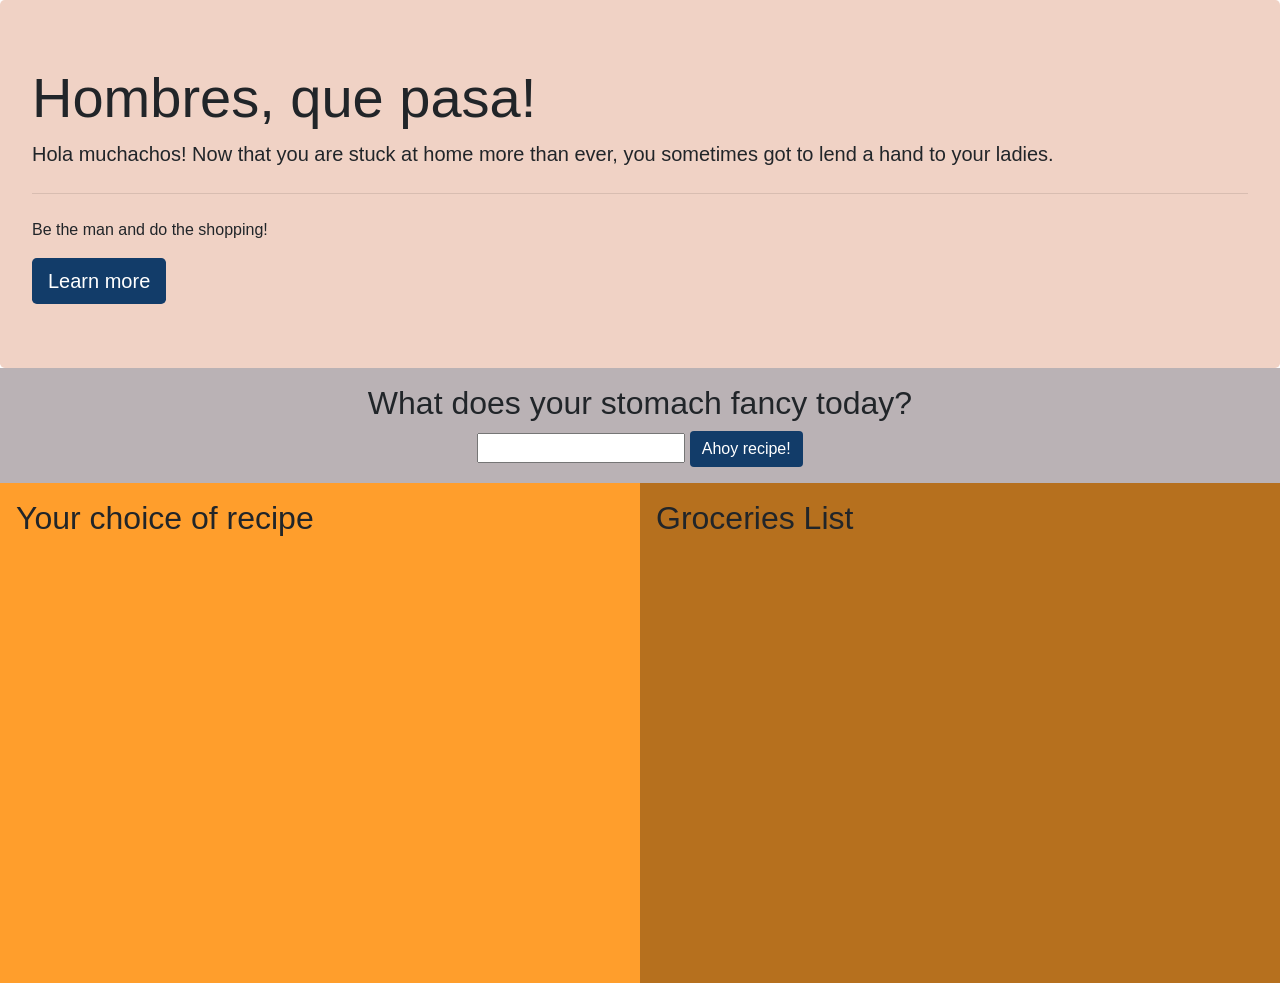
==== project1/index.html @ 80e6ca3a "started new branch" ====
<!DOCTYPE html>
    <head>
        <meta charset="utf-8">
        <meta http-equiv="X-UA-Compatible" content="IE=edge">
        <title>Husband Helpers</title>
        <meta name="description" content="">
        <meta name="viewport" content="width=device-width, initial-scale=1">
        <link rel="stylesheet" href="style.css">
        <link rel="stylesheet" href="https://stackpath.bootstrapcdn.com/bootstrap/4.4.1/css/bootstrap.min.css" integrity="sha384-Vkoo8x4CGsO3+Hhxv8T/Q5PaXtkKtu6ug5TOeNV6gBiFeWPGFN9MuhOf23Q9Ifjh" crossorigin="anonymous">
        <script
        src="https://code.jquery.com/jquery-3.2.1.min.js"
        integrity="sha256-hwg4gsxgFZhOsEEamdOYGBf13FyQuiTwlAQgxVSNgt4="
        crossorigin="anonymous"></script>
        <script src="app.js"></script>
    </head>
    <body>
        <div class="jumbotron no-margin" id="top-container">
            <h1 class="display-4" id="header">Hombres, que pasa!</h1>
            <p class="lead" id="intro">Hola muchachos! Now that you are stuck at home more than ever, you sometimes got to lend a hand to your ladies.</p>
            <hr class="my-4">
            <p>Be the man and do the shopping!</p>
            <section class="about">
                <a class="btn btn-primary btn-lg" href="#" role="button" id="open">Learn more</a>
                <div id="modal">
                    <div id="modal-textbox">
                        <h1>Here is how you use this, nUbz</h1>
                        <p>1. First, you got to ask your wife what her stomach fancies. "¿Qué quieres comer?" Remember: Happy tummy, happy wife, happy life</p>
                        <p>2. Type in the dish she plans to eat, or you plan to cook</p>
                        <p>3. A recipe of ingredients will be shown. You can add those ingredients into a to-do list.</p>
                        <p>4. For all you forgetful hombres out there, fear not! Now you can even block your time to go shopping for your mujeres! Click on "add to calendar" to add those in your outlook calendar.</p>
                        <div id="modal-footer">
                            <button class="btn btn-primary btn-lg" href="#" role="button" id="close" >Close</button>
                        </div>
                    </div>
                </div>
            </section>
        </div>
        <div class ="form">
            <h2 for="input-box">What does your stomach fancy today?</h2>
            <div class="form-group no-margin">
                <input type="text" name="" value="" id="input-box">
                <button type="submit" class = "btn btn-primary" name="button" id="submit">Ahoy recipe!</button>
            </div>
        </div>
        <section class = "bottom-container">
            <div class="left-half">
                <article>
                  <h2>Your choice of recipe</h2>
                </article>
            </div>
            <div class="right-half" id="groceries">
                <article>
                  <h2>Groceries List</h2>
                </article>
            </div> 
        </section>
    </body>
</html>
---- project1/style.css ----
#open, #close, #submit{
    background-color: #123c69;
    border:#123c69;  
    cursor: pointer;  
}
/* #close{
    background-color: #123c69;
    border:#123c69;  
    cursor: pointer;  
} */

#top-container.jumbotron{
    background-color: rgba(237, 199, 183, 0.8);  
}

#modal{
    background-color:rgba(0,0,0,0.3);
    position: fixed;
    top: 0;
	left: 0;
	height: 100%;
	width: 100%;
    z-index: 1;
    overflow: auto; 
    display: none;
}

#modal-textbox{
    background-color: #eee2dc;
    height: 400px;
    width: 600px;
    border-radius: 2px;
    margin: 150px auto;
    box-shadow: 0 2px 2px rgba(0,0,0,0.2);
    padding: 16px;
}

.form{
    background-color: #bab2b5;
    padding: 16px;
    text-align: center;
}

.lists{
    background-color: #f4976c;
}

#grocery-item {
    margin: .5em;
    width: 30%;
    border-radius: 1em; 
    box-shadow: 2px 2px 4px gray;
    background: #303c6c;
    color: #d2fdff;
    text-align: center;
}

.bottom-container{
    display: flex;
    min-height: 500px;
}

.left-half {
    background-color: #ff9e2c;
    flex: 1;
    padding: 1rem;
}
  
.right-half {
    background-color: #b6701e;
    flex: 1;
    padding: 1rem;
}

.no-margin {
    margin-bottom: 0 !important;
}
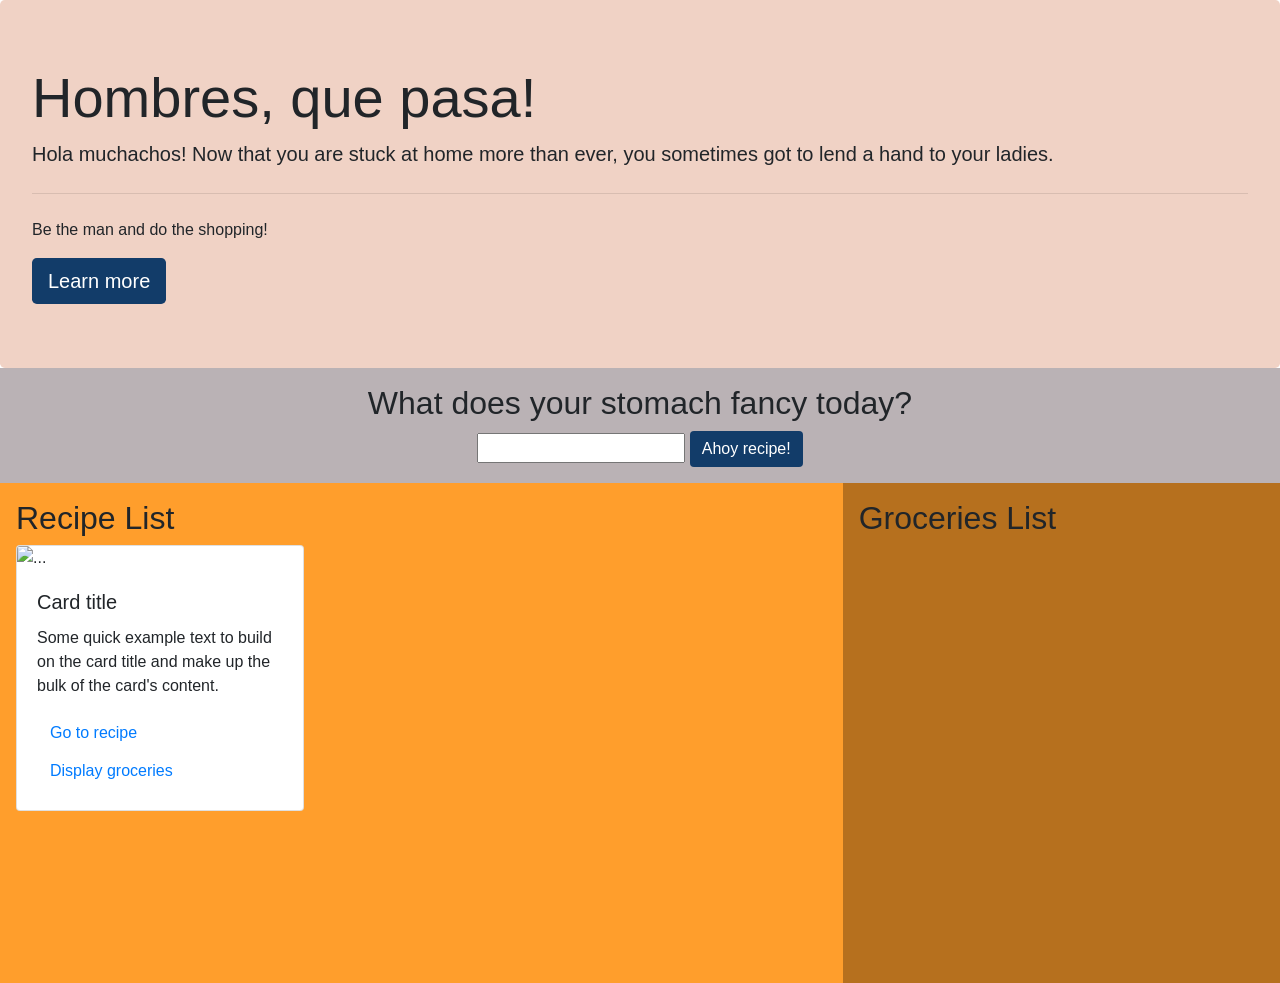
==== commit a559adce: "updated app and README.md" ====
--- a/project1/index.html
+++ b/project1/index.html
@@ -23,7 +23,7 @@
                 <a class="btn btn-primary btn-lg" href="#" role="button" id="open">Learn more</a>
                 <div id="modal">
                     <div id="modal-textbox">
-                        <h1>Here is how you use this, nUbz</h1>
+                        <h1>Here is how you use this, noobz</h1>
                         <p>1. First, you got to ask your wife what her stomach fancies. "¿Qué quieres comer?" Remember: Happy tummy, happy wife, happy life</p>
                         <p>2. Type in the dish she plans to eat, or you plan to cook</p>
                         <p>3. A recipe of ingredients will be shown. You can add those ingredients into a to-do list.</p>
@@ -44,9 +44,16 @@
         </div>
         <section class = "bottom-container">
             <div class="left-half">
-                <article>
-                  <h2>Your choice of recipe</h2>
-                </article>
+                <h2>Recipe List</h2>
+                <div class="card" style="width: 18rem;">
+                    <img src="..." class="card-img-top" alt="...">
+                    <div class="card-body">
+                        <h5 class="card-title">Card title</h5>
+                        <p class="card-text">Some quick example text to build on the card title and make up the bulk of the card's content.</p>
+                        <a href="#" class="btn btn-link">Go to recipe</a>
+                        <a href="#" class="btn btn-link">Display groceries</a>
+                    </div>
+                </div>
             </div>
             <div class="right-half" id="groceries">
                 <article>
--- a/project1/style.css
+++ b/project1/style.css
@@ -45,14 +45,15 @@
     background-color: #f4976c;
 }
 
-#grocery-item {
+.grocery-item{
     margin: .5em;
-    width: 30%;
+    width: auto;
     border-radius: 1em; 
     box-shadow: 2px 2px 4px gray;
     background: #303c6c;
     color: #d2fdff;
-    text-align: center;
+    text-align: left;
+    padding: 8px;
 }
 
 .bottom-container{
@@ -62,7 +63,7 @@
 
 .left-half {
     background-color: #ff9e2c;
-    flex: 1;
+    flex: 2;
     padding: 1rem;
 }
   
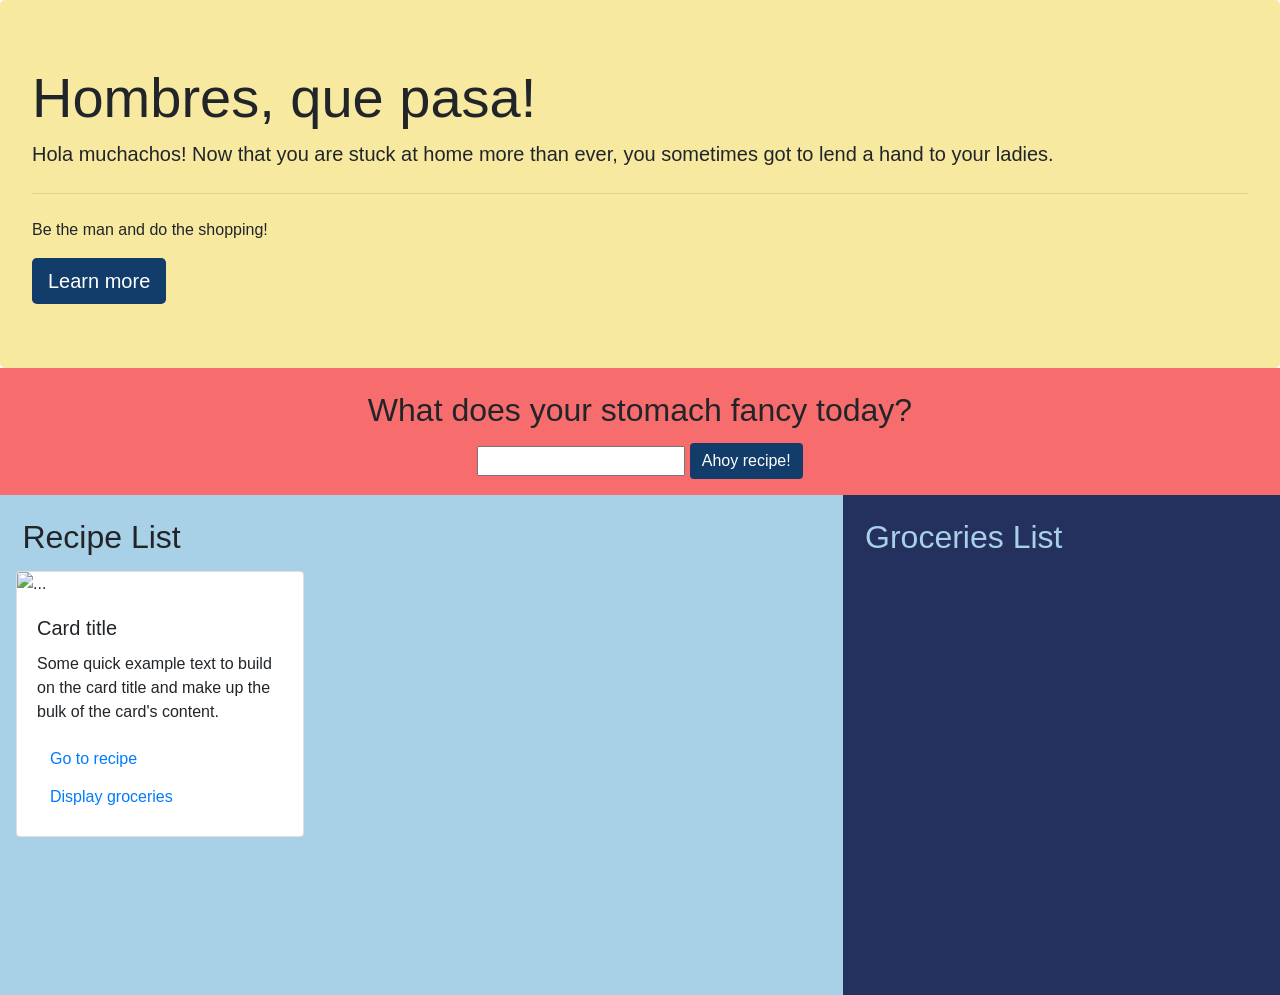
==== commit d8131626: "changed layout" ====
--- a/project1/index.html
+++ b/project1/index.html
@@ -23,7 +23,8 @@
                 <a class="btn btn-primary btn-lg" href="#" role="button" id="open">Learn more</a>
                 <div id="modal">
                     <div id="modal-textbox">
-                        <h1>Here is how you use this, noobz</h1>
+                        <h2> Ay muchachos, here's your guide</h2>
+                        <p></p>
                         <p>1. First, you got to ask your wife what her stomach fancies. "¿Qué quieres comer?" Remember: Happy tummy, happy wife, happy life</p>
                         <p>2. Type in the dish she plans to eat, or you plan to cook</p>
                         <p>3. A recipe of ingredients will be shown. You can add those ingredients into a to-do list.</p>
@@ -46,7 +47,7 @@
             <div class="left-half">
                 <h2>Recipe List</h2>
                 <div class="card" style="width: 18rem;">
-                    <img src="..." class="card-img-top" alt="...">
+                    <img src="..." class="card-img-top" alt="..."> 
                     <div class="card-body">
                         <h5 class="card-title">Card title</h5>
                         <p class="card-text">Some quick example text to build on the card title and make up the bulk of the card's content.</p>
@@ -57,7 +58,7 @@
             </div>
             <div class="right-half" id="groceries">
                 <article>
-                  <h2>Groceries List</h2>
+                  <h2 class="groceries-header">Groceries List</h2>
                 </article>
             </div> 
         </section>
--- a/project1/style.css
+++ b/project1/style.css
@@ -10,7 +10,7 @@
 } */
 
 #top-container.jumbotron{
-    background-color: rgba(237, 199, 183, 0.8);  
+    background-color: #f8e9a1;  
 }
 
 #modal{
@@ -26,8 +26,9 @@
 }
 
 #modal-textbox{
-    background-color: #eee2dc;
-    height: 400px;
+    background-color: #edc7b7;
+    color: black;
+    height: 500px;
     width: 600px;
     border-radius: 2px;
     margin: 150px auto;
@@ -36,7 +37,7 @@
 }
 
 .form{
-    background-color: #bab2b5;
+    background-color: #f76c6c;
     padding: 16px;
     text-align: center;
 }
@@ -50,8 +51,8 @@
     width: auto;
     border-radius: 1em; 
     box-shadow: 2px 2px 4px gray;
-    background: #303c6c;
-    color: #d2fdff;
+    background: #d2fdff;
+    color: black;
     text-align: left;
     padding: 8px;
 }
@@ -62,18 +63,27 @@
 }
 
 .left-half {
-    background-color: #ff9e2c;
+    background-color: #a8d0e6;
     flex: 2;
     padding: 1rem;
 }
   
 .right-half {
-    background-color: #b6701e;
+    background-color: #24305e;
     flex: 1;
     padding: 1rem;
 }
+
+.groceries-header{
+    color: #a8d0e6;
+}
+
 
 .no-margin {
     margin-bottom: 0 !important;
 }
 
+h2{
+    padding: 0.4rem;
+}
+
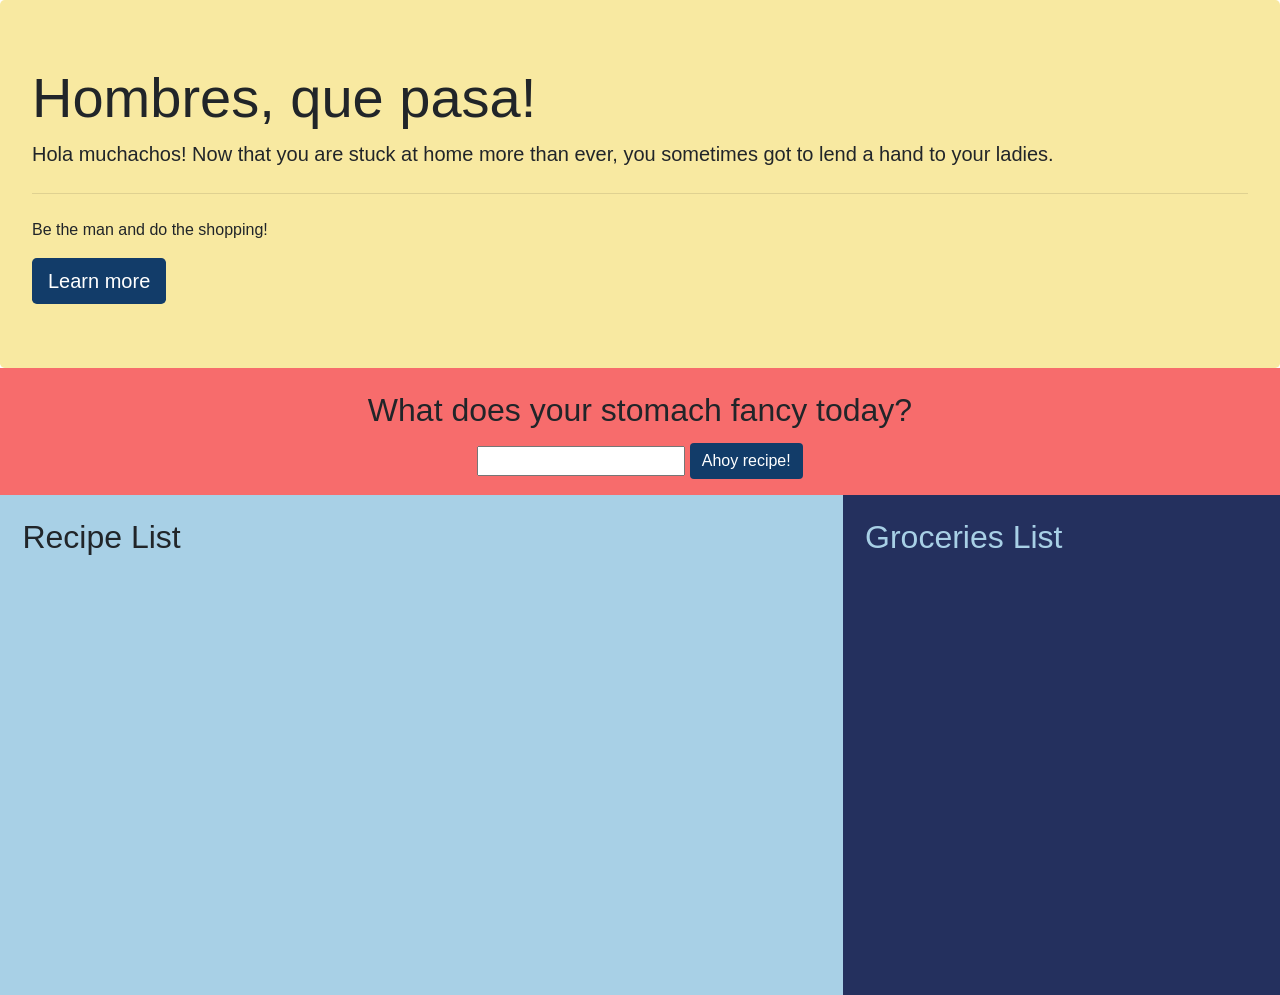
==== commit 3266ebec: "recipe title" ====
--- a/project1/index.html
+++ b/project1/index.html
@@ -45,8 +45,10 @@
         </div>
         <section class = "bottom-container">
             <div class="left-half">
-                <h2>Recipe List</h2>
-                <div class="card" style="width: 18rem;">
+                <article>
+                    <h2>Recipe List</h2>
+                </article>
+                <!-- <div class="card" style="width: 18rem;">
                     <img src="..." class="card-img-top" alt="..."> 
                     <div class="card-body">
                         <h5 class="card-title">Card title</h5>
@@ -54,7 +56,7 @@
                         <a href="#" class="btn btn-link">Go to recipe</a>
                         <a href="#" class="btn btn-link">Display groceries</a>
                     </div>
-                </div>
+                </div> -->
             </div>
             <div class="right-half" id="groceries">
                 <article>
--- a/project1/style.css
+++ b/project1/style.css
@@ -66,6 +66,9 @@
     background-color: #a8d0e6;
     flex: 2;
     padding: 1rem;
+    display: flex;
+    flex-wrap: wrap;
+    width: 30%;
 }
   
 .right-half {
@@ -87,3 +90,5 @@
     padding: 0.4rem;
 }
 
+
+
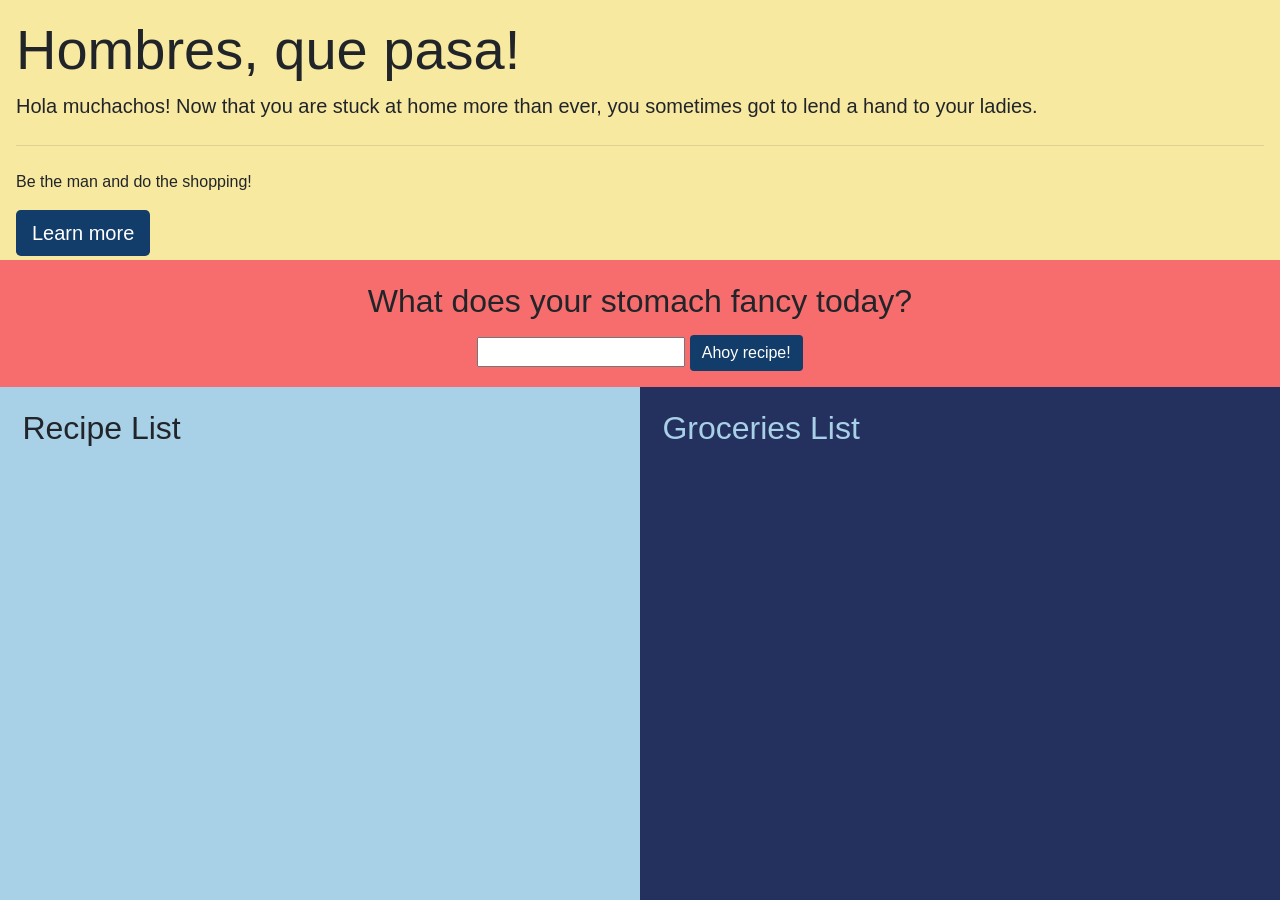
==== commit 7181ee0b: "Reformat the css and html elements" ====
--- a/project1/index.html
+++ b/project1/index.html
@@ -1,4 +1,5 @@
 <!DOCTYPE html>
+<html lang="en">
     <head>
         <meta charset="utf-8">
         <meta http-equiv="X-UA-Compatible" content="IE=edge">
@@ -14,12 +15,15 @@
         <script src="app.js"></script>
     </head>
     <body>
-        <div class="jumbotron no-margin" id="top-container">
-            <h1 class="display-4" id="header">Hombres, que pasa!</h1>
-            <p class="lead" id="intro">Hola muchachos! Now that you are stuck at home more than ever, you sometimes got to lend a hand to your ladies.</p>
-            <hr class="my-4">
-            <p>Be the man and do the shopping!</p>
-            <section class="about">
+        <section class="top-container px-0 py-0">
+            <div class="introduction px-3 pt-3">
+                <h1 class="display-4" id="header">Hombres, que pasa!</h1>
+                <p class="lead" id="intro">Hola muchachos! Now that you are stuck at home more than ever, you sometimes got to lend a hand to your ladies.</p>
+                <hr class="my-4">
+                <p class="mb-0">Be the man and do the shopping!</p>
+            </div>
+
+            <div class="about px-3 py-3">
                 <a class="btn btn-primary btn-lg" href="#" role="button" id="open">Learn more</a>
                 <div id="modal">
                     <div id="modal-textbox">
@@ -34,31 +38,25 @@
                         </div>
                     </div>
                 </div>
-            </section>
-        </div>
-        <div class ="form">
-            <h2 for="input-box">What does your stomach fancy today?</h2>
-            <div class="form-group no-margin">
-                <input type="text" name="" value="" id="input-box">
-                <button type="submit" class = "btn btn-primary" name="button" id="submit">Ahoy recipe!</button>
             </div>
-        </div>
-        <section class = "bottom-container">
-            <div class="left-half">
-                <article>
+
+            <div class ="form">
+                <h2 for="input-box">What does your stomach fancy today?</h2>
+                <div class="form-group no-margin">
+                    <input type="text" name="" value="" id="input-box">
+                    <button type="submit" class = "btn btn-primary" name="button" id="submit">Ahoy recipe!</button>
+                </div>
+            </div>
+        </section>
+
+        <section class="bottom-container">
+            <div class="left-half full-height">
+                <div class="title-container">
                     <h2>Recipe List</h2>
-                </article>
-                <!-- <div class="card" style="width: 18rem;">
-                    <img src="..." class="card-img-top" alt="..."> 
-                    <div class="card-body">
-                        <h5 class="card-title">Card title</h5>
-                        <p class="card-text">Some quick example text to build on the card title and make up the bulk of the card's content.</p>
-                        <a href="#" class="btn btn-link">Go to recipe</a>
-                        <a href="#" class="btn btn-link">Display groceries</a>
-                    </div>
-                </div> -->
+                    <div class="recipe-container"></div>
+                </div>
             </div>
-            <div class="right-half" id="groceries">
+            <div class="right-half full-height" id="groceries">
                 <article>
                   <h2 class="groceries-header">Groceries List</h2>
                 </article>
--- a/project1/style.css
+++ b/project1/style.css
@@ -1,3 +1,7 @@
+html, body {
+    height: 100vh;
+}
+
 #open, #close, #submit{
     background-color: #123c69;
     border:#123c69;  
@@ -8,10 +12,6 @@
     border:#123c69;  
     cursor: pointer;  
 } */
-
-#top-container.jumbotron{
-    background-color: #f8e9a1;  
-}
 
 #modal{
     background-color:rgba(0,0,0,0.3);
@@ -36,11 +36,6 @@
     padding: 16px;
 }
 
-.form{
-    background-color: #f76c6c;
-    padding: 16px;
-    text-align: center;
-}
 
 .lists{
     background-color: #f4976c;
@@ -57,23 +52,47 @@
     padding: 8px;
 }
 
+.top-container {
+    height: 43%;
+    background-color: #f8e9a1 !important;
+    position: relative;
+}
+
+.form{
+    background-color: #f76c6c;
+    padding: 16px;
+    text-align: center;
+    position: absolute;
+    width: 100%;
+    bottom: 0;
+}
+
 .bottom-container{
+    min-height: 57%;
     display: flex;
-    min-height: 500px;
+}
+
+.custom-card-width {
+    width: 30% !important;
+}
+
+.recipe-container {
+    justify-content: center;
+    flex-wrap: wrap;
+    display: flex;
 }
 
 .left-half {
     background-color: #a8d0e6;
-    flex: 2;
     padding: 1rem;
     display: flex;
     flex-wrap: wrap;
-    width: 30%;
+    width: 50%;
 }
   
 .right-half {
     background-color: #24305e;
-    flex: 1;
+    width: 50%;
     padding: 1rem;
 }
 
@@ -90,5 +109,9 @@
     padding: 0.4rem;
 }
 
+.title-container {
+    display: block;
+    width: 100%;
+}
 
 
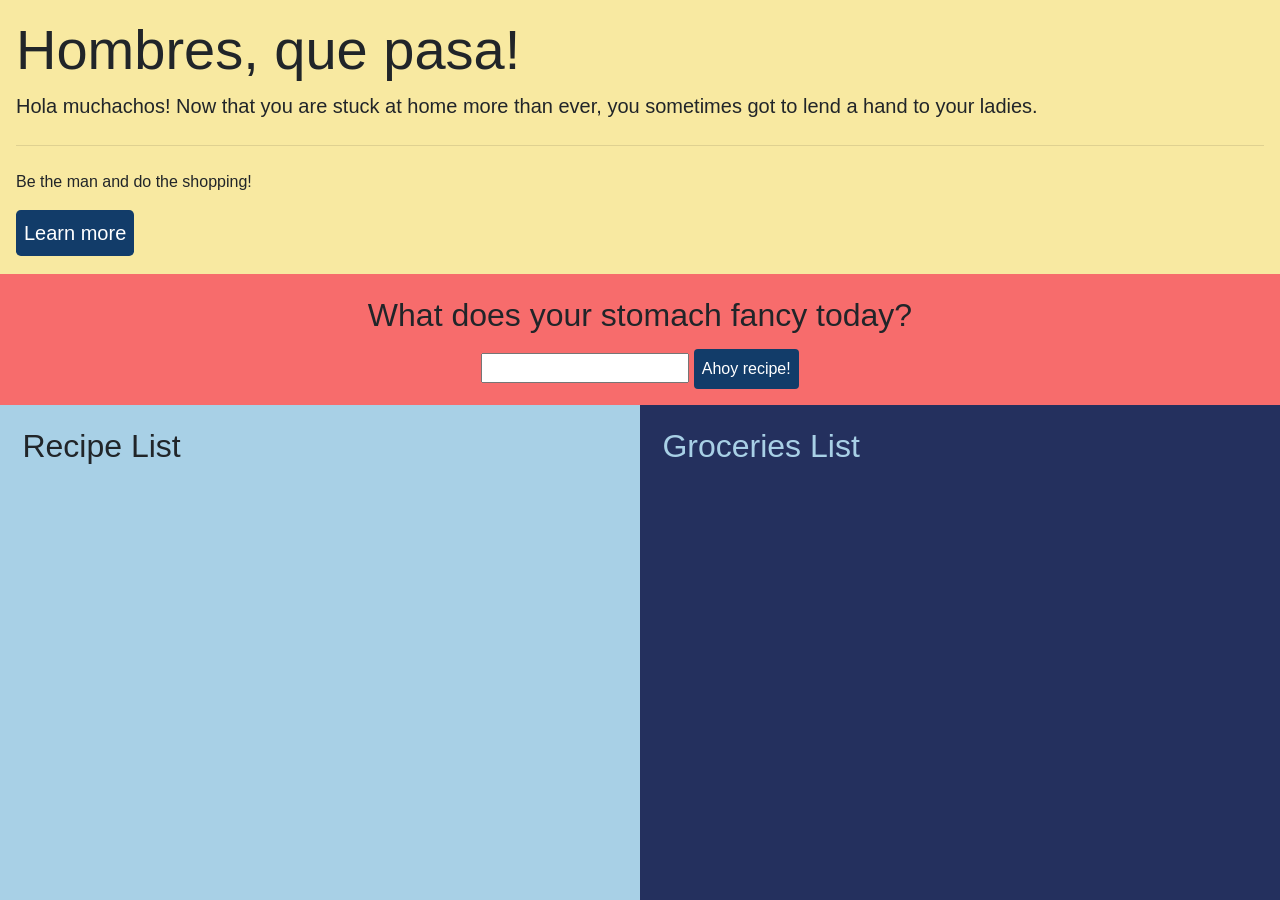
==== commit de5b0fb3: "finished version 1" ====
--- a/project1/index.html
+++ b/project1/index.html
@@ -31,8 +31,9 @@
                         <p></p>
                         <p>1. First, you got to ask your wife what her stomach fancies. "¿Qué quieres comer?" Remember: Happy tummy, happy wife, happy life</p>
                         <p>2. Type in the dish she plans to eat, or you plan to cook</p>
-                        <p>3. A recipe of ingredients will be shown. You can add those ingredients into a to-do list.</p>
-                        <p>4. For all you forgetful hombres out there, fear not! Now you can even block your time to go shopping for your mujeres! Click on "add to calendar" to add those in your outlook calendar.</p>
+                        <p>3. A few sets of recipes will be shown. You can select the recipes you want and check out their cool instructions.</p>
+                        <p>4. To make it easy for you, you can just click on 'Groceries List' for the complete ingredients you need to shop for your wifey</p>
+                        <h4>Happiness is simple. Just satisfy her cravings</h4>
                         <div id="modal-footer">
                             <button class="btn btn-primary btn-lg" href="#" role="button" id="close" >Close</button>
                         </div>
--- a/project1/style.css
+++ b/project1/style.css
@@ -5,13 +5,9 @@
 #open, #close, #submit{
     background-color: #123c69;
     border:#123c69;  
-    cursor: pointer;  
+    cursor: pointer; 
+    padding: 8px; 
 }
-/* #close{
-    background-color: #123c69;
-    border:#123c69;  
-    cursor: pointer;  
-} */
 
 #modal{
     background-color:rgba(0,0,0,0.3);
@@ -28,7 +24,7 @@
 #modal-textbox{
     background-color: #edc7b7;
     color: black;
-    height: 500px;
+    height: 450px;
     width: 600px;
     border-radius: 2px;
     margin: 150px auto;
@@ -53,7 +49,7 @@
 }
 
 .top-container {
-    height: 43%;
+    height: 45%;
     background-color: #f8e9a1 !important;
     position: relative;
 }
@@ -68,8 +64,9 @@
 }
 
 .bottom-container{
-    min-height: 57%;
+    min-height: 55%;
     display: flex;
+    position: relative;
 }
 
 .custom-card-width {
@@ -114,4 +111,10 @@
     width: 100%;
 }
 
+#delete-button{
+    margin-left: 1em;
+}
 
+
+
+
